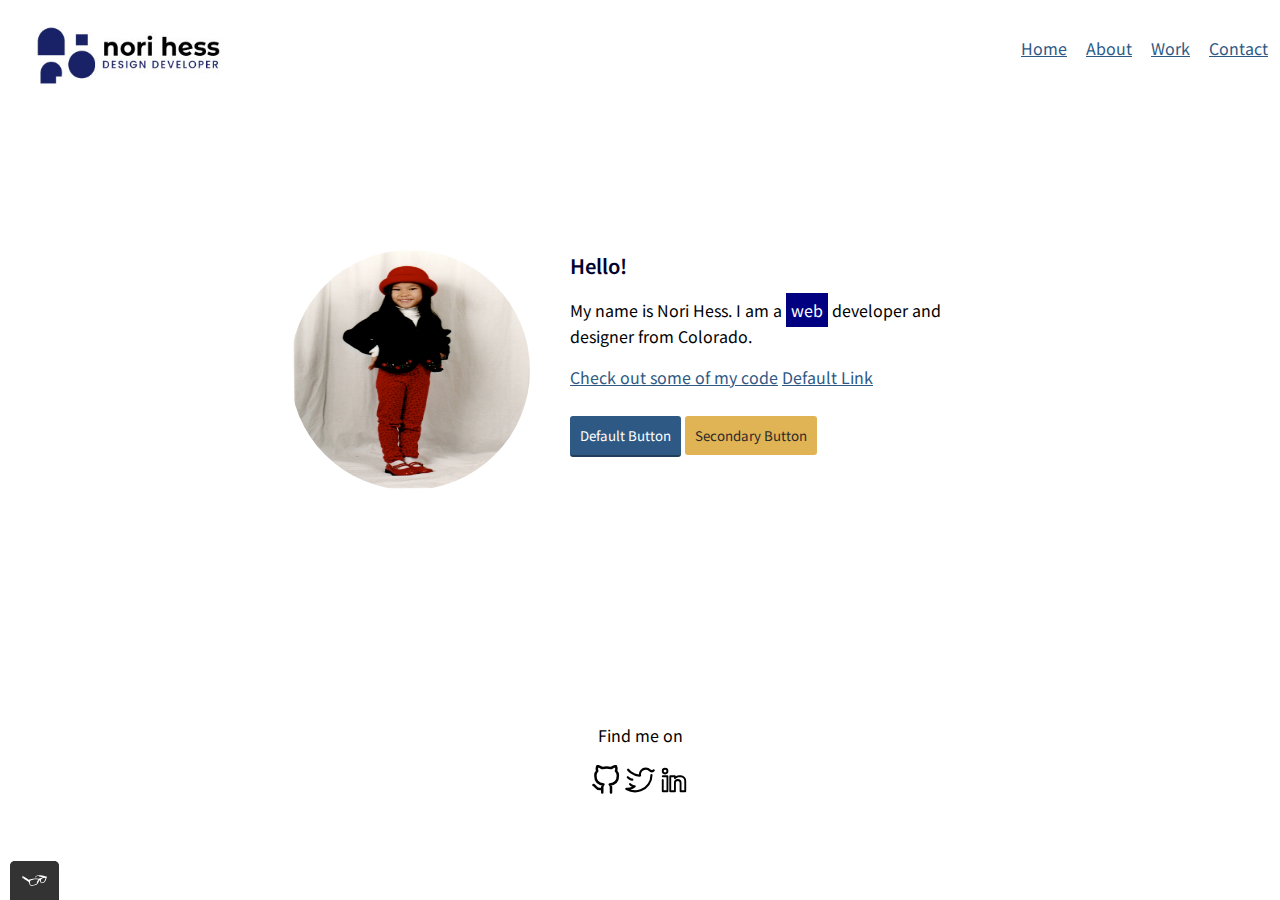
==== index.html @ 4d966a9c "Initial commit" ====
<!DOCTYPE html>

<html>
    <head>
        <meta charset="UTF-8">
        <meta name="viewport" content="width=device-width, initial-scale=1">
        <title>Nori Hess - Portfolio</title>
        <link rel="shortcut icon" href="img/favicon.ico" type="image/x-icon" />
        <link rel="stylesheet" type="text/css" href="css/style.production.css">
         <link rel="preconnect" href="https://fonts.googleapis.com">
        <link rel="preconnect" href="https://fonts.gstatic.com" crossorigin>
        <link href="https://fonts.googleapis.com/css2?family=Noto+Sans+SC:wght@100;300;400;500;700;900&display=swap" rel="stylesheet">
    </head>
    <body>
        <header class="page-header">
            <a href="index.html">
                <img src="img/logo.jpg" class="page-header__item" id="logo" alt="Logo">
            </a>
            <nav class="main-navigation page-header__item">
                <ul role="menubar" class="navigation-list">
                    <li role="presentation">
                        <a href="index.html" role="menuitem" class="navigation-list__item navigation-list__item--active">Home</a>
                    </li>
                    <li role="presentation">
                        <a href="about.html" role="menuitem" class="navigation-list__item navigation-list__item--active">About</a>
                    </li>
                    <li role="presentation">
                        <a href="work.html" role="menuitem" class="navigation-list__item navigation-list__item--active">Work</a>
                    </li>
                    <li role="presentation">
                        <a href="contact.html" role="menuitem" class="navigation-list__item navigation-list__item--active">Contact</a>
                    </li>
                </ul>
            </nav>
        </header>

        <main class="profile">
            <img src="img/red_hat.jpeg" class="profile__portrait" alt="Portrait">
            <h1>Hello!</h1>
              <p>My name is Nori Hess. I am a <span style="background-color: navy; color:white; padding: 5px;">web</span> developer  and designer from Colorado.</p>
              <a href="#">Check out some of my code</a>
                <a href="#">Default Link</a>
                <br>
                <br>
                <button type="button">Default Button</button>
                <button class="button__secondary">Secondary Button</button>
            
        </main>

        <footer class="page-footer">
            <p>
                Find me on
            </p>
            <div class="social-media">
            <!-- facebook logo -->
            <img src="img/github_icon3.svg" alt="facebook">
            <!-- instagram logo -->
            <img src="img/twitter_icon4.svg" alt="instagram">
            <!-- LinkedIn logo -->
            <img src="img/linkedin_icon4.svg" alt="linkedin">
            </div>
            <script src="js/tota11y.min.js"></script>
        </footer>
    </body>
</html>
---- css/style.production.css ----
/*
* Prefixed by https://autoprefixer.github.io
* PostCSS: v8.3.6,
* Autoprefixer: v10.3.1
* Browsers: last 2 version
*/

* {
    -webkit-box-sizing: border-box;
            box-sizing: border-box;
}

:root{
/*colors*/
/*fonts*/
   
}
body {
    background-color: white;
    color: undefined;
    font-family: 'Noto Sans SC', sans-serif;
    font-weight: 400;
    font-size: 16px;
    /* Sets the font size to 16px */
    line-height: 1.6;
    /* Sets the line-height to 1.6 */
}
h1{
    font-family: 'Noto Sans SC', sans-serif;
    font-weight: 600;
    color: #00022e;
    font-size: 20px;
}
main{
    margin: 100px 30px 30px 30px;
    
}
/* style for header block*/
header{
    position: absolute;
    top: 0;
    width: 100%;
    height: 100px;
    display: -webkit-box;
    display: -ms-flexbox;
    display: flex;
/*        background-color: red;*/
}
.page-header {
    display:-webkit-box;
    display:-ms-flexbox;
    display:flex;
    width: 100%;
    padding: 20px;
}

/*style the base size to 200 px and allow to shrink*/
.page-header__item{
    -webkit-box-flex: 0;
        -ms-flex: 0 1 200px;
            flex: 0 1 200px;
}

#logo {
    width: 200px;
    height: 70px;
}
/*the last child is the menubar*/
.page-header__item:last-child{
    -webkit-box-flex: 1;
        -ms-flex-positive: 1;
            flex-grow: 1;
    text-align: right;

}

/*get rid off the bullet from the list*/
.navigation-list {
    list-style-type: none;
}

.navigation-list li {
    display: inline-block;
    margin-left: 15px;
}

/*base font color*/
a {
    color: #2e5984;
    list-style-type: none;
}

a:visited {
    /* visited link */
    color: black;
    list-style-type: none;
}

a:hover {
    /* No underlining when hovering over a link */
    text-decoration: none;
    color: #00022e;
    font-weight: 700;
    -webkit-transition: 0.9s opacity;
    transition: 0.9s opacity;
}

a:active {
    /* selected link */
    color: #2e5984;
}

.content {
    text-align: center;
    width: 100%;
    padding: 20px;
}

table {
    margin-left: 0;
}

.profile {
    max-width: 700px;
/*    margin: 0 auto;*/
     margin: 250px auto;
}

.profile__portrait {
    float: left;
    width: 240px;
    height: 240px;
    margin-right: 40px;
    border-radius: 50%; 
}

#contact-form{
/*    background-color: gainsboro;*/
    padding: 30px;
    -webkit-box-align: center;
        -ms-flex-align: center;
            align-items: center;
    display: -webkit-box;
    display: -ms-flexbox;
    display: flex;
    -webkit-box-orient: vertical;
    -webkit-box-direction: normal;
        -ms-flex-direction: column;
            flex-direction: column;
    text-align: center;
}
.info{
    color: #000000;
}

/*start grid fallback*/
.grid {
    display: inline-block;
    padding:20px;
}
/*end grid fallback*/

@supports (display:grid) {
    .grid {
        display: -ms-grid;
        display: grid;
        -ms-grid-columns: 1fr 20px 1fr 20px 1fr;
        grid-template-columns: 1fr 1fr 1fr;
        grid-gap: 20px;
        margin: 0;
    }
}

.grid__item {
    background-color: lightgray;
    width: auto;
    min-height: auto;
    padding: 20px;
    margin: 0;
}

.grid__item:last-child {
    -ms-grid-column: 3;
    grid-column: 3 / 3;
    -ms-grid-row: 1;
    -ms-grid-row-span: 2;
    grid-row: 1 / 3;
}

button { /*resume button*/
    /* overwrites browser defaults and resets the border */
    border: none;
    /* takes the font from the outer container */
    font-family: inherit;
    /* styles the background color, font color, and text decoration (underline, etc.) of the button */
    background-color: undefined;
    color: #ffffff;
    text-decoration: none;
    /*adds spacing to the button (this will be discussed more in-depth later) */
    padding: 10px;
    border-radius: 3px;
    /* gives the button a bottom border with a width of 2px, a type of solid, and a color in RGBA format */
    border-right: 2px solid rgba(0, 0, 0, 0.8);
    border-bottom: 2px solid rgba(0, 0, 0, 0.8);
}

button:hover, button:focus {
    /* lets the mouse appear as a hand when hovering over the button */
    cursor: pointer;
    /* reduces the opacity of the button to 80% */
    opacity: 0.8;
}
.button__secondary {
  background-color: #e0b354;
  color: #2b2b2b;
    border: none;
}

button:active {
    /*selected button*/
    
    border-right: none;
    border-bottom: none;
}

.page-footer {
    clear: both;
    display: -webkit-box;
    display: -ms-flexbox;
    display: flex;
    -webkit-box-orient: vertical;
    -webkit-box-direction: normal;
        -ms-flex-direction: column;
            flex-direction: column;
    text-align: center;
}
.button {
  /* overwrites browser defaults */
  /* resets the border */
  border: none;
  display: inline-block;
  /* takes the font from the outer container */
  font-family: inherit;
  /* style button */
  background-color: #2e5984;
  color: white;
  text-decoration: none;
  padding: 10px;
  border-radius: 3px;
  /* width of the border, type, color */
  border-bottom: 2px solid rgba(0, 0, 0, 0.3);
  -webkit-transition: 0.2s opacity;
  transition: 0.2s opacity;
}
button {
  /* overwrites browser defaults */
  /* resets the border */
  border: none;
  display: inline-block;
  /* takes the font from the outer container */
  font-family: inherit;
  /* style button */
  background-color: #2e5984;
  color: white;
  text-decoration: none;
  padding: 10px;
  border-radius: 3px;
  /* width of the border, type, color */
  border-bottom: 2px solid rgba(0, 0, 0, 0.3);
  -webkit-transition: 0.2s opacity;
  transition: 0.2s opacity;
}

button:hover {
  /* lets the mouse appear as a hand when hovering over the button */
  cursor: pointer;
  /* reduces the opacity of the button to 80% */
  opacity: 0.8;
    color: #ffffff;
}

button:focus {
  /* lets the mouse appear as a hand when hovering over the button */
  cursor: pointer;
  /* reduces the opacity of the button to 80% */
  opacity: 0.8;
    color: #ffffff;
}

.button:hover {
  /* lets the mouse appear as a hand when hovering over the button */
  cursor: pointer;
  /* reduces the opacity of the button to 80% */
  opacity: 0.8;
    color: #ffffff;
}

.button:focus {
  /* lets the mouse appear as a hand when hovering over the button */
  cursor: pointer;
  /* reduces the opacity of the button to 80% */
  opacity: 0.8;
    color: #ffffff;
}

#path1{
    -webkit-animation: 4s color-change infinite alternate linear;
            animation: 4s color-change infinite alternate linear;
}
/*
#path1 {
  animation: 5s c-move infinite alternate linear;
}
#path1 {
  animation: 5s c-move-reverse infinite alternate linear;
}
*/
/*Media Queries*/

@media all and (max-width: 600px) {
  .grid {
    -ms-grid-columns: 1fr;
    grid-template-columns: 1fr;
  }
}
@media all and (min-width: 601px) and (max-width: 800px){
  .grid {
    -ms-grid-columns: 1fr 20px 1fr;
    grid-template-columns: 1fr 1fr;
  }
}
@media all and (max-width: 800px) {
  .grid {
    grid-gap: 10px;
  }
  .grid__item:last-child {
    grid-column: auto / auto;
    grid-row: auto / auto;
  }
  h1 {
    font-size: 22px;
  }
}

/*animations*/

@-webkit-keyframes color-change {
  0% {
    fill: #002868;
  }
  50% {
    fill: #bf0a30;
  }
  100% {
    fill: #ffd700;
  }
}

@keyframes color-change {
  0% {
    fill: #002868;
  }
  50% {
    fill: #bf0a30;
  }
  100% {
    fill: #ffd700;
  }
}
@-webkit-keyframes c-move {
  from {
    -webkit-transform: scale(1);
            transform: scale(1);
  }
  to {
    -webkit-transform: scale(.5);
            transform: scale(.5);
  }
}
@keyframes c-move {
  from {
    -webkit-transform: scale(1);
            transform: scale(1);
  }
  to {
    -webkit-transform: scale(.5);
            transform: scale(.5);
  }
}
@-webkit-keyframes c-move-reverse {
  from {
    -webkit-transform: scale(.5);
            transform: scale(.5);
  }
  to {
    -webkit-transform: scale(1);
            transform: scale(1);
  }
}
@keyframes c-move-reverse {
  from {
    -webkit-transform: scale(.5);
            transform: scale(.5);
  }
  to {
    -webkit-transform: scale(1);
            transform: scale(1);
  }
}
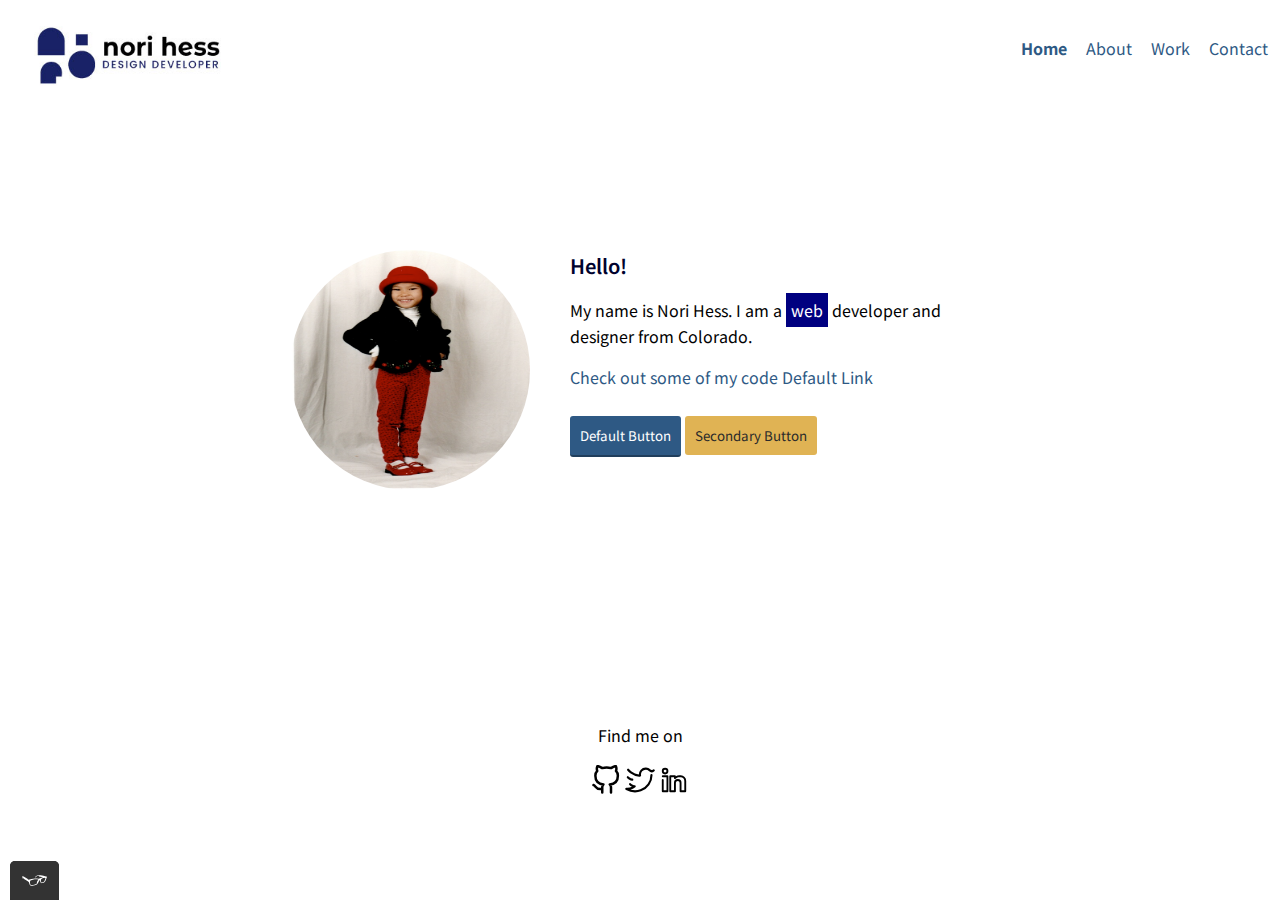
==== commit 23aec3d3: "updates to final product" ====
--- a/index.html
+++ b/index.html
@@ -1,6 +1,6 @@
 <!DOCTYPE html>
 
-<html>
+<html lang="en">
     <head>
         <meta charset="UTF-8">
         <meta name="viewport" content="width=device-width, initial-scale=1">
@@ -16,10 +16,10 @@
             <a href="index.html">
                 <img src="img/logo.jpg" class="page-header__item" id="logo" alt="Logo">
             </a>
-            <nav class="main-navigation page-header__item">
+            <nav class="page-header__item">
                 <ul role="menubar" class="navigation-list">
                     <li role="presentation">
-                        <a href="index.html" role="menuitem" class="navigation-list__item navigation-list__item--active">Home</a>
+                        <a class="current" href="index.html" role="menuitem" class="navigation-list__item navigation-list__item--active">Home</a>
                     </li>
                     <li role="presentation">
                         <a href="about.html" role="menuitem" class="navigation-list__item navigation-list__item--active">About</a>
@@ -33,7 +33,6 @@
                 </ul>
             </nav>
         </header>
-
         <main class="profile">
             <img src="img/red_hat.jpeg" class="profile__portrait" alt="Portrait">
             <h1>Hello!</h1>
@@ -44,8 +43,9 @@
                 <br>
                 <button type="button">Default Button</button>
                 <button class="button__secondary">Secondary Button</button>
-            
+
         </main>
+
 
         <footer class="page-footer">
             <p>
@@ -62,4 +62,4 @@
             <script src="js/tota11y.min.js"></script>
         </footer>
     </body>
-</html>+</html>
--- a/css/style.production.css
+++ b/css/style.production.css
@@ -71,6 +71,8 @@
         -ms-flex-positive: 1;
             flex-grow: 1;
     text-align: right;
+    list-style-type: none;
+   
 
 }
 
@@ -87,6 +89,8 @@
 /*base font color*/
 a {
     color: #2e5984;
+    list-style-type: none;
+     text-decoration: none;
     list-style-type: none;
 }
 
@@ -108,6 +112,10 @@
 a:active {
     /* selected link */
     color: #2e5984;
+}
+
+.page-header .current{
+    font-weight: 700;
 }
 
 .content {
@@ -317,13 +325,16 @@
 */
 /*Media Queries*/
 
-@media all and (max-width: 600px) {
+@media all and (max-width: 500px) {
   .grid {
     -ms-grid-columns: 1fr;
     grid-template-columns: 1fr;
   }
-}
-@media all and (min-width: 601px) and (max-width: 800px){
+    .navigation-list li {
+        display: block;
+}
+}
+@media all and (min-width: 501px) and (max-width: 800px){
   .grid {
     -ms-grid-columns: 1fr 20px 1fr;
     grid-template-columns: 1fr 1fr;
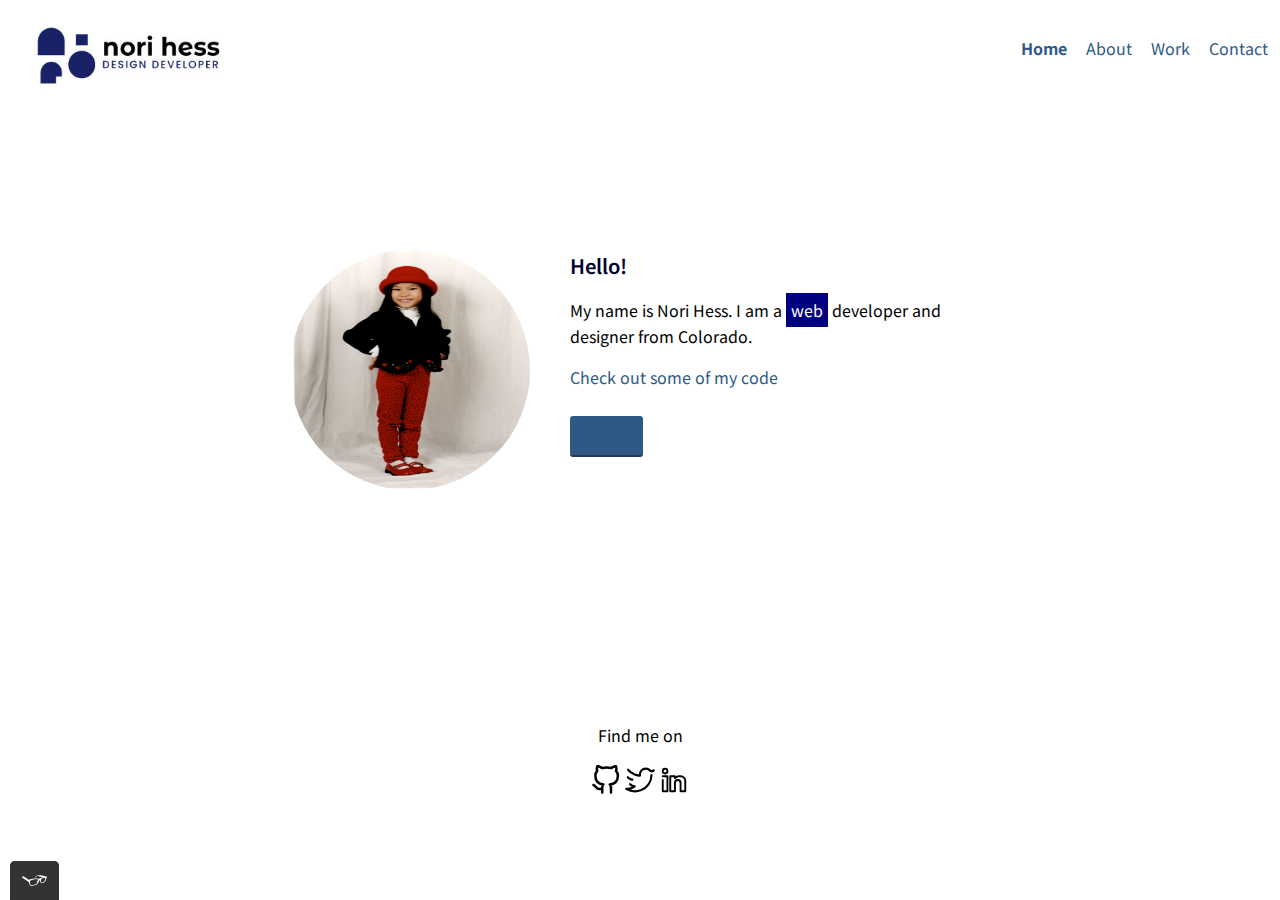
==== commit 5f7a3a01: "updating" ====
--- a/index.html
+++ b/index.html
@@ -38,11 +38,9 @@
             <h1>Hello!</h1>
               <p>My name is Nori Hess. I am a <span style="background-color: navy; color:white; padding: 5px;">web</span> developer  and designer from Colorado.</p>
               <a href="#">Check out some of my code</a>
-                <a href="#">Default Link</a>
                 <br>
                 <br>
-                <button type="button">Default Button</button>
-                <button class="button__secondary">Secondary Button</button>
+                <button type="button"><a href="work.html">My Work</a></button>
 
         </main>
 
--- a/css/style.production.css
+++ b/css/style.production.css
@@ -201,7 +201,7 @@
     /* takes the font from the outer container */
     font-family: inherit;
     /* styles the background color, font color, and text decoration (underline, etc.) of the button */
-    background-color: undefined;
+    background-color: navy;
     color: #ffffff;
     text-decoration: none;
     /*adds spacing to the button (this will be discussed more in-depth later) */
@@ -250,7 +250,7 @@
   /* takes the font from the outer container */
   font-family: inherit;
   /* style button */
-  background-color: #2e5984;
+  background-color: navy;
   color: white;
   text-decoration: none;
   padding: 10px;
